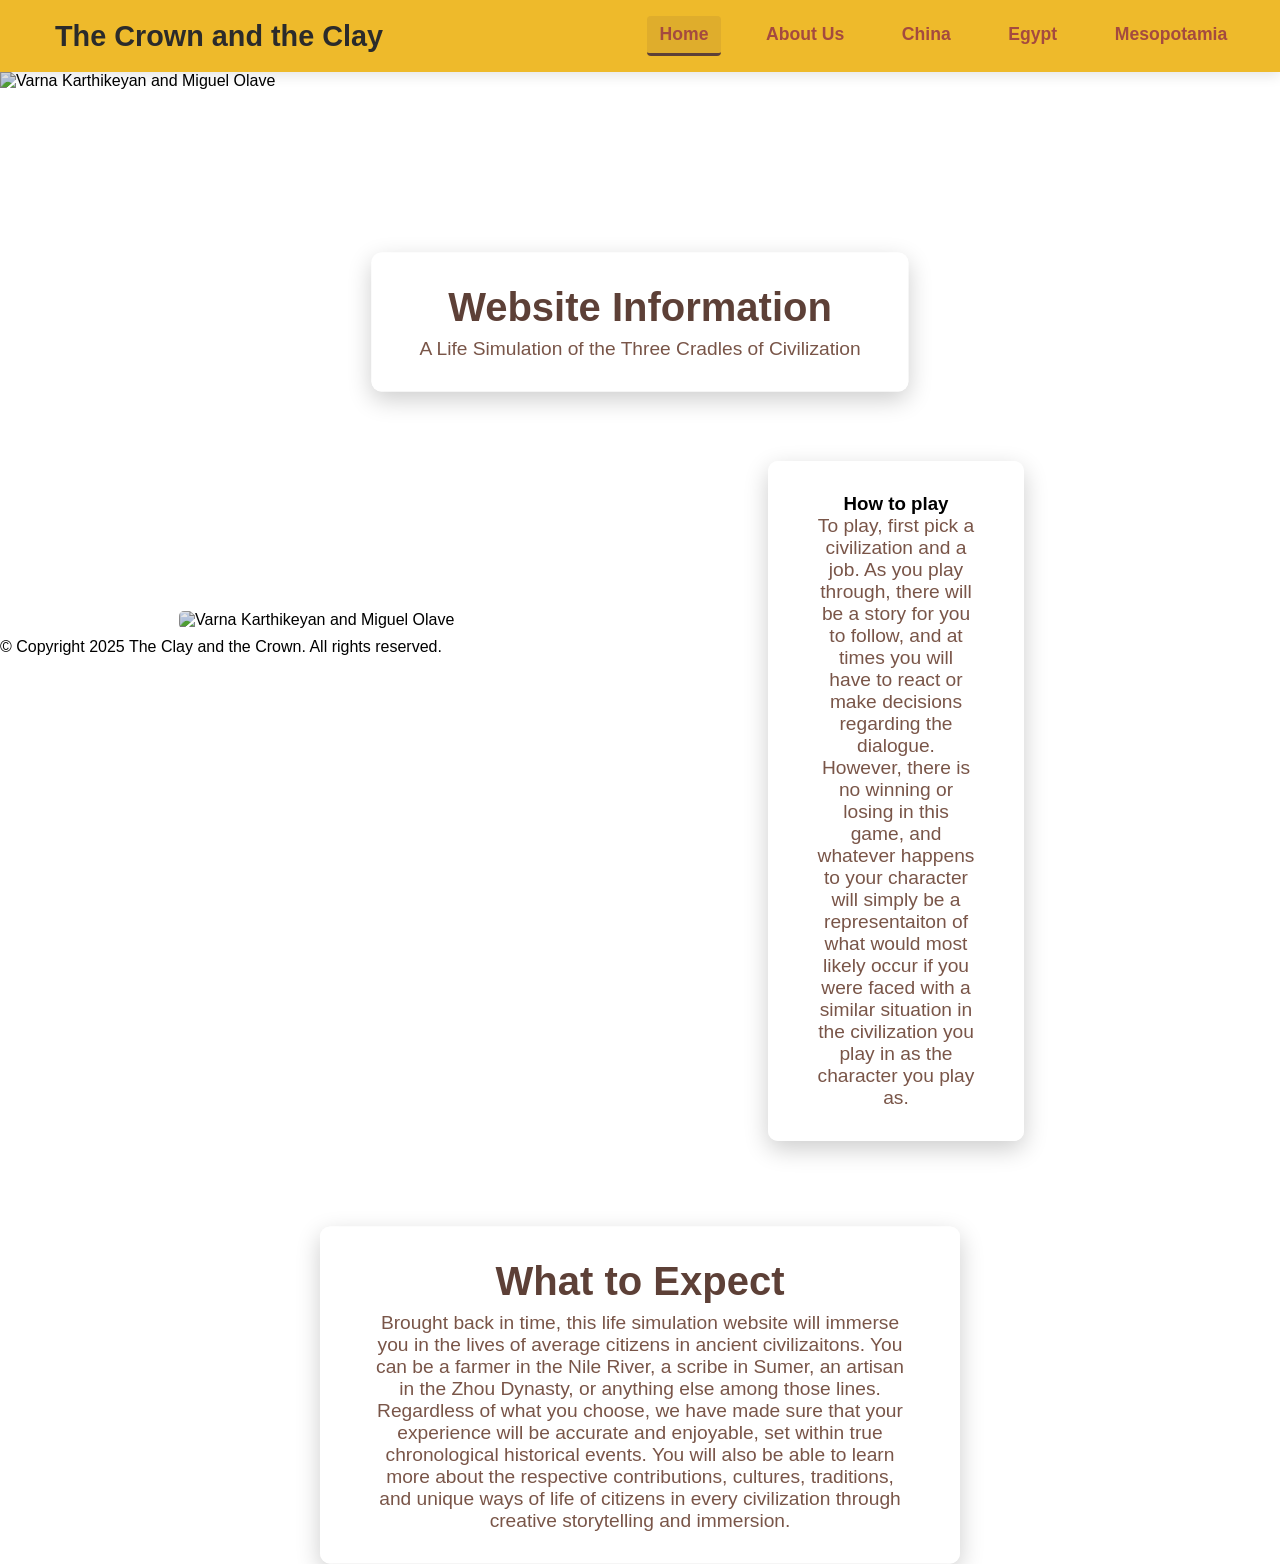
==== index.html @ 2e8649a2 "21st Commit" ====
<!DOCTYPE html>
<html lang="eng">

<head>
    <link rel="icon" type = "image/png" href = "file:///C:/Users/CESIUM/Downloads/CS3%20Project%20Favicon.png">
    <meta charset="UTF - 8">
    <meta viewport content="width=device-width, intial-scale=1.0">
    <title>The Clay and The Crown</title>
    <header class="main-header">
</header>
<link rel="stylesheet" type="text/css" href="index.css">
</head>

<body>
    <nav class="navbar">
        <div class="nav-container">
            <div class="brand">
                <div class="brand-icon">
                    <i class="fas fa-history"></i>
                </div>
                <h1 class="brand-name">The Crown and the Clay</h1>
            </div>
            
            <div class="nav-links">
                <a href="index.html" class="nav-link active">Home</a>
                <a href="public\about us\about-us.html" class="nav-link">About Us</a>
                <a href="public\china\china.html" class="nav-link">China</a>
                <a href="public\egypt\egypt.html" class="nav-link">Egypt</a>
                <a href="public\mesopotamia\mesopotamia.html" class="nav-link">Mesopotamia</a>
            </div>
        </div>
    </nav>

    <section class="banner">
        <div class="banner-content">
            <h2>Website Information</h2>
            <p>A Life Simulation of the Three Cradles of Civilization</p>
        </div>
        <div class="banner-image">
            <img src="https://images.unsplash.com/photo-1552664730-d307ca884978?ixlib=rb-4.0.3&ixid=M3wxMjA3fDB8MHxwaG90by1wYWdlfHx8fGVufDB8fHx8fA%3D%3D&auto=format&fit=crop&w=1770&q=80" alt="Varna Karthikeyan and Miguel Olave">
        </div>
    </section>
 <main>
    
     <section class="mainfo">
        <div class="main-content">
            <h2>What to Expect</h2>
            <p>Brought back in time, this life simulation website will immerse you in the lives of average citizens in ancient civilizaitons.  You can be a farmer in the Nile River, a scribe in Sumer, an artisan in the Zhou Dynasty, or anything else among those lines.  Regardless of what you choose, we have made sure that your experience will be accurate and enjoyable, set within true chronological historical events.  You will also be able to learn more about the respective contributions, cultures, traditions, and unique ways of life of citizens in every civilization through creative storytelling and immersion.</p>
        </div>
     </section>
     <section class="mainfo2">
        <div class="main2-content">
            <h3>How to play</h3>
            <p>To play, first pick a civilization and a job.  As you play through, there will be a story for you to follow, and at times you will have to react or make decisions regarding the dialogue.  However, there is no winning or losing in this game, and whatever happens to your character will simply be a representaiton of what would most likely occur if you were faced with a similar situation in the civilization you play in as the character you play as.</p>
        </div>
     </section>

     <section class="mainfo3">
        <div class="3foimage">
            <img src="https://aajtakgk.com/wp-content/uploads/2024/07/10002431245515866664496118903.jpg" alt="Varna Karthikeyan and Miguel Olave">
        </div>
     </section>

 </main>

 <footer>
    <section class="footerz">
        <div class="footer-content">
            <p>&copy; Copyright 2025 The Clay and the Crown. All rights reserved.</p>
        </div>
    </section>
 </footer>

</body>

</html>
---- index.css ----
* {
    margin: 0;
    padding: 0;
    box-sizing: border-box;
    font-family: 'Segoe UI', Tahoma, Geneva, Verdana, sans-serif;
}

body {
    background-color: white;
    color: black;
}

/* Navigation Bar */
.navbar {
    background-color: #eeba2b; /* Yellow background */
    color: #a44a3f; /* Brown font color */
    padding: 1rem 2rem;
    position: sticky;
    top: 0;
    z-index: 100;
    box-shadow: 0 4px 12px rgba(0, 0, 0, 0.1);
}

.nav-container {
    display: flex;
    justify-content: space-between;
    align-items: center;
    max-width: 1200px;
    margin: 0 auto;
}

.brand {
    display: flex;
    align-items: center;
    gap: 15px;
}

.brand-icon {
    font-size: 2.5rem;
    color: #2b2b2b;
}

.brand-name {
    font-size: 1.8rem;
    font-weight: 700;
    color: #2b2b2b;
}

.nav-links {
    display: flex;
    gap: 2rem;
}

.nav-link {
    text-decoration: none;
    color: #a44a3f;
    font-weight: 600;
    font-size: 1.1rem;
    padding: 0.5rem 0.8rem;
    border-radius: 4px;
    transition: all 0.3s ease;
}

.nav-link:hover {
    color: #607b8b; /* Blue font on hover */
    background-color: rgba(255, 255, 255, 0.2);
}

.nav-link.active {
    background-color: rgba(93, 64, 55, 0.1);
    border-bottom: 3px solid #5D4037;
}
/* Banner Section */
.banner {
    position: relative;
    margin-bottom: 3rem;
}

.banner-content {
    position: absolute;
    top: 50%;
    left: 50%;
    transform: translate(-50%, -50%);
    text-align: center;
    background-color: rgba(255, 255, 255, 0.85);
    padding: 2rem 3rem;
    border-radius: 10px;
    z-index: 10;
    box-shadow: 0 8px 25px rgba(0, 0, 0, 0.2);
}

.banner-content h2 {
    font-size: 2.5rem;
    margin-bottom: 0.5rem;
    color: #5D4037;
}

.banner-content p {
    font-size: 1.2rem;
    color: #795548;
}

.banner-image {
    width: 100%;
    height: 500px;
    overflow: hidden;
}

.banner-image img {
    width: 100%;
    height: 100%;
    object-fit: cover;
    filter: brightness(0.9);
}

/*main info 1*/
.main-content {
    position: absolute;
    top: 155%;
    left: 50%;
    transform: translate(-50%, -50%);
    text-align: center;
    background-color: rgba(255, 255, 255, 0.85);
    padding: 2rem 3rem;
    border-radius: 10px;
    z-index: 10;
    box-shadow: 0 8px 25px rgba(0, 0, 0, 0.2);
}

.main-content h2 {
    font-size: 2.5rem;
    margin-bottom: 0.5rem;
    color: #5D4037;
}

.main-content p {
    font-size: 1.2rem;
    color: #795548;
}
/*playtutorial*/
.main2-content {
    position: absolute;
    top: 89%;
    left: 80%;
    transform: translate(-100%, -50%);
    text-align: center;
    background-color: rgba(255, 255, 255, 0.85);
    padding: 2rem 3rem;
    border-radius: 10px;
    z-index: 10;
    box-shadow: 0 8px 25px rgba(0, 0, 0, 0.2);
}

.main2-content h2 {
    font-size: 2.5rem;
    margin-bottom: 0.5rem;
    color: #5D4037;
}

.main2-content p {
    font-size: 1.2rem;
    color: #795548;
}
/*picture*/

.mainfo3 img {
    width: 35%;
    height: 90%;
    border-radius: 5px;
    filter: brightness(0.9);
    transform: translate(65%, -50%);
}

/*last*/
.footer {
    background-color: #eeba2b; /* Yellow background */
    color: #a44a3f; /* Brown font color */
    padding: 1rem 2rem;
    position: sticky;
    top: 0;
    z-index: 100;
    box-shadow: 0 4px 12px rgba(0, 0, 0, 0.1);
    transform: translate(-50%, 50%);
}

.float-img {
    display: block;
    margin: 0 auto;
}
h1 {
    color: rgb(0, 0, 0);
    text-align: center;
    }
a:hover {
    color: #b18500; 
    font-weight: bold;
    background-color: rgb(255, 246, 204);
    padding: 2px 4px;
    border-radius: 3px;
}
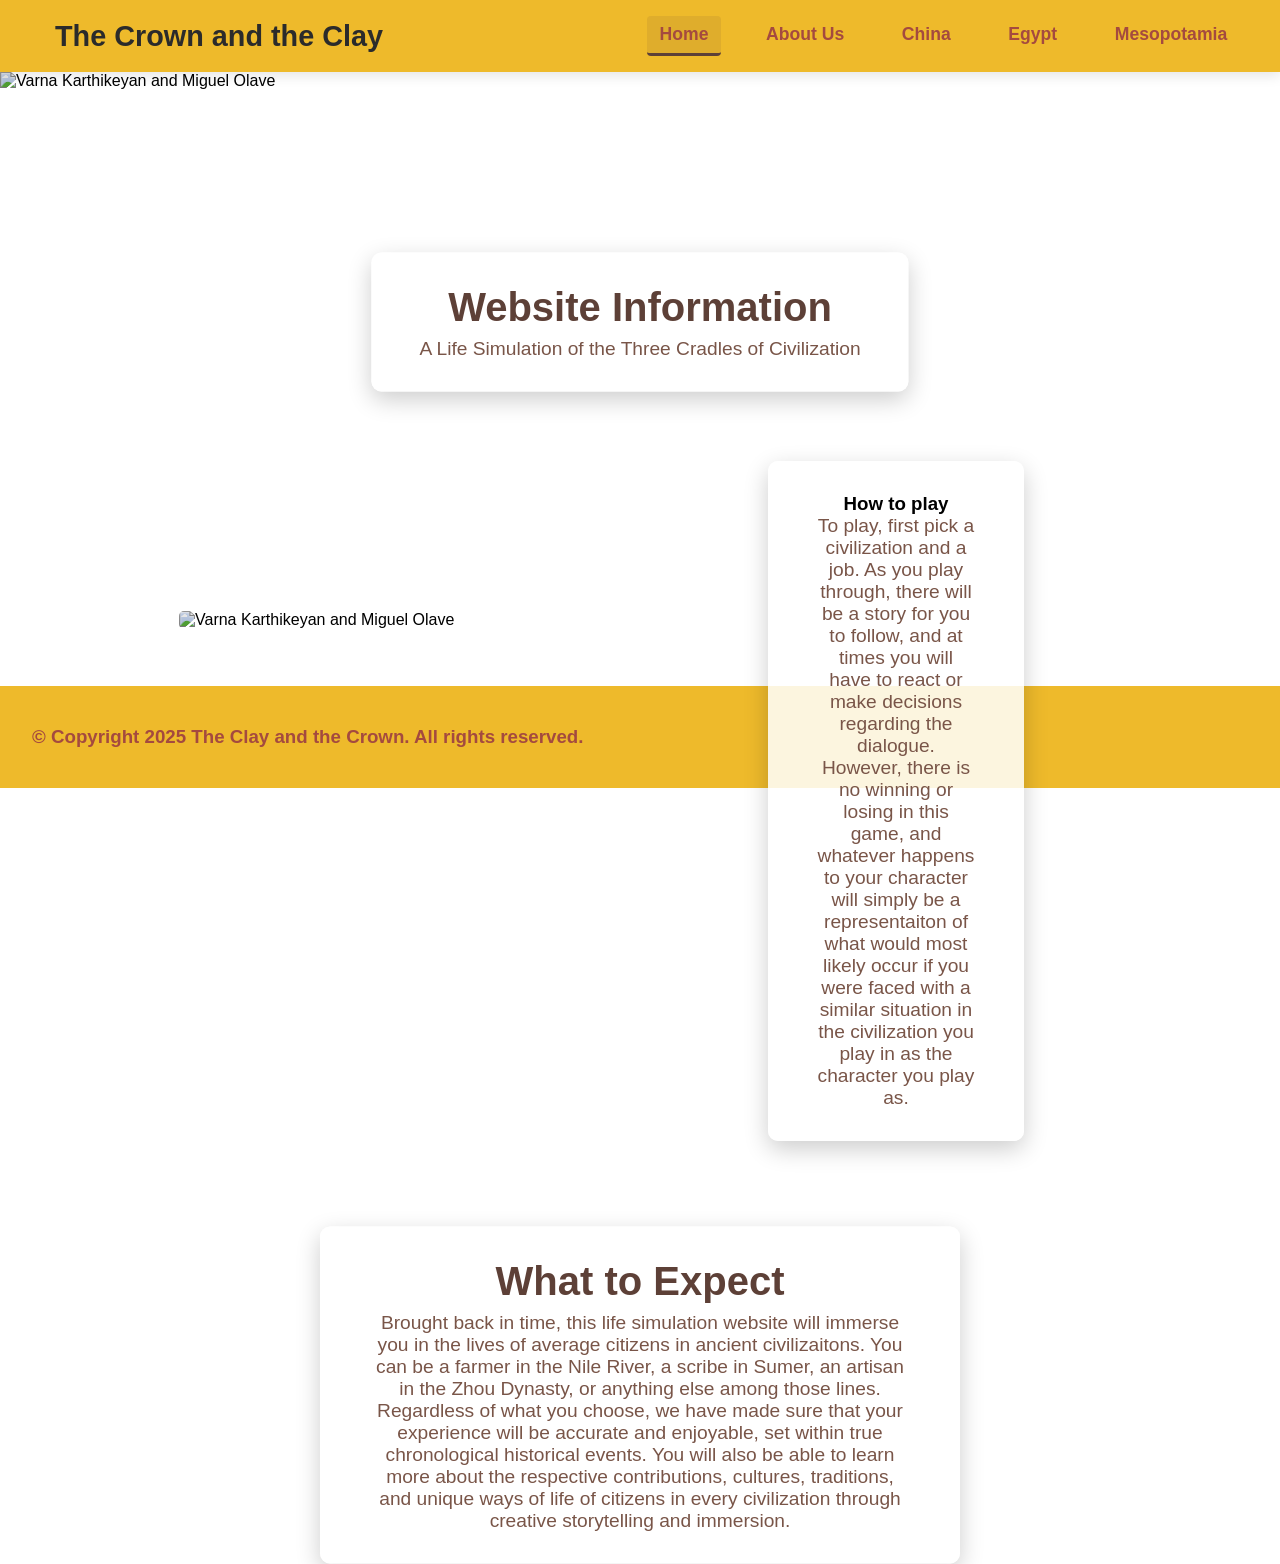
==== commit 818f7f43: "22nd Commit" ====
--- a/index.html
+++ b/index.html
@@ -61,16 +61,12 @@
         </div>
      </section>
 
- </main>
+        </main>
 
- <footer>
-    <section class="footerz">
-        <div class="footer-content">
-            <p>&copy; Copyright 2025 The Clay and the Crown. All rights reserved.</p>
-        </div>
-    </section>
- </footer>
+        <footer class="footer">
+            <h3>&copy; Copyright 2025 The Clay and the Crown. All rights reserved.<h3>
+        </footer>
 
-</body>
+    </body>
 
 </html>
--- a/index.css
+++ b/index.css
@@ -173,14 +173,17 @@
 
 /*last*/
 .footer {
-    background-color: #eeba2b; /* Yellow background */
-    color: #a44a3f; /* Brown font color */
-    padding: 1rem 2rem;
-    position: sticky;
-    top: 0;
-    z-index: 100;
-    box-shadow: 0 4px 12px rgba(0, 0, 0, 0.1);
-    transform: translate(-50%, 50%);
+    background-color: #eeba2b;
+    color: #a44a3f;
+    text-align: left;
+    padding: 2rem;
+    margin-top: 3rem;
+}
+
+.footer p, .footer h3 {
+    margin: 0.5rem 0;
+    padding-left: 2rem;
+    text-indent: -2rem;
 }
 
 .float-img {
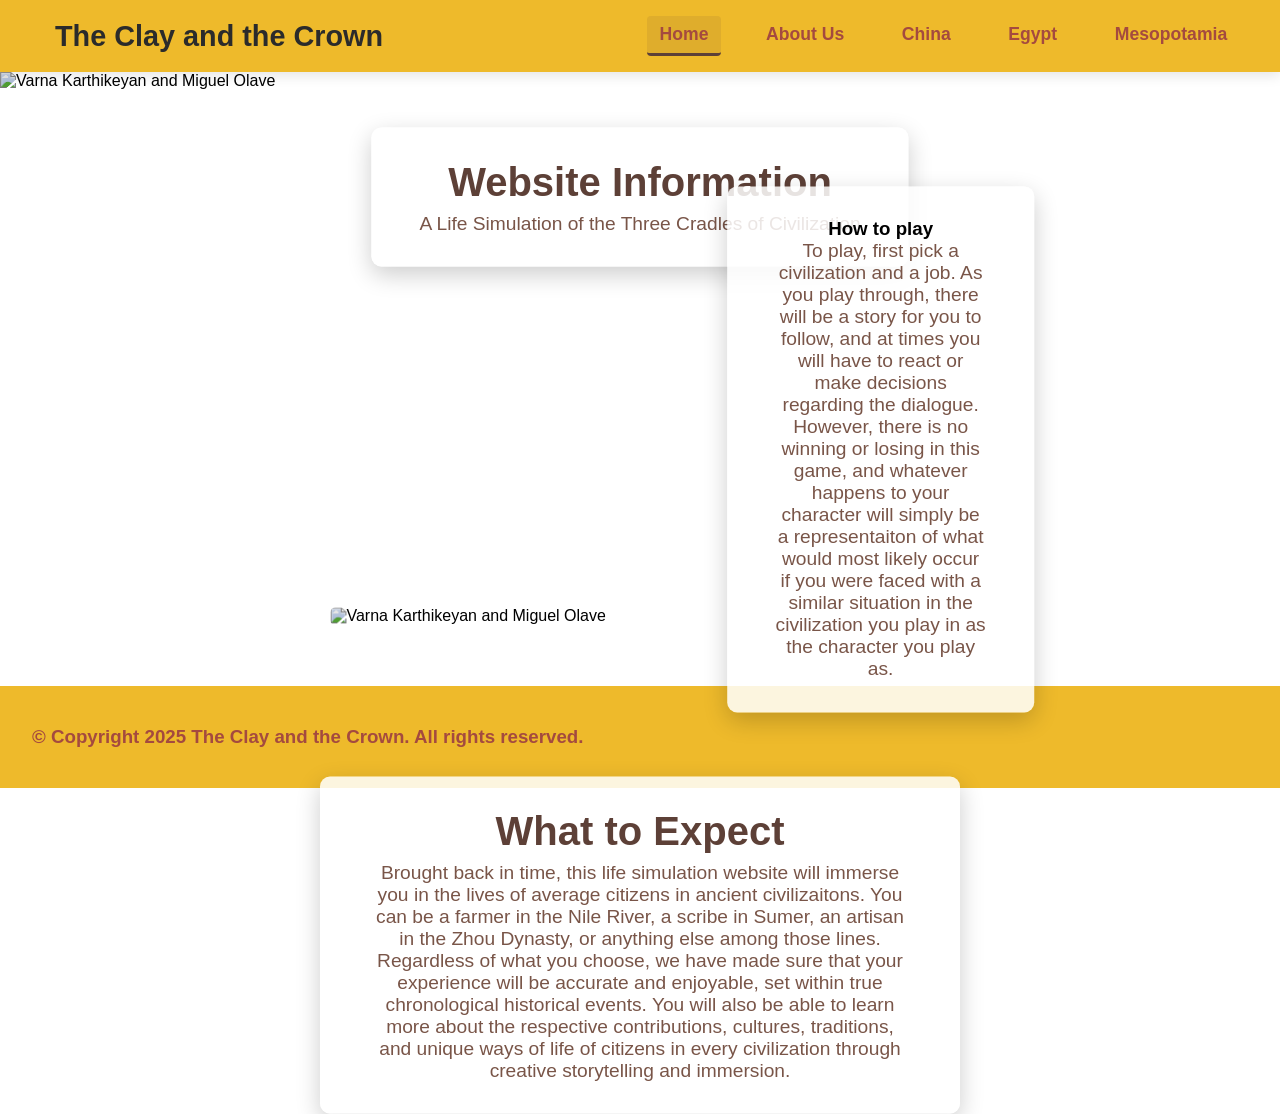
==== commit 10d3812f: "25th CCommit" ====
--- a/index.html
+++ b/index.html
@@ -2,7 +2,7 @@
 <html lang="eng">
 
 <head>
-    <link rel="icon" type = "image/png" href = "file:///C:/Users/CESIUM/Downloads/CS3%20Project%20Favicon.png">
+    <link rel="icon" type = "image/png" href = "media/CS3 Project Favicon (1).png">
     <meta charset="UTF - 8">
     <meta viewport content="width=device-width, intial-scale=1.0">
     <title>The Clay and The Crown</title>
@@ -18,7 +18,7 @@
                 <div class="brand-icon">
                     <i class="fas fa-history"></i>
                 </div>
-                <h1 class="brand-name">The Crown and the Clay</h1>
+                <h1 class="brand-name">The Clay and the Crown</h1>
             </div>
             
             <div class="nav-links">
--- a/index.css
+++ b/index.css
@@ -78,7 +78,7 @@
 
 .banner-content {
     position: absolute;
-    top: 50%;
+    top: 25%;
     left: 50%;
     transform: translate(-50%, -50%);
     text-align: center;
@@ -108,7 +108,7 @@
 
 .banner-image img {
     width: 100%;
-    height: 100%;
+    height: 67%;
     object-fit: cover;
     filter: brightness(0.9);
 }
@@ -116,7 +116,7 @@
 /*main info 1*/
 .main-content {
     position: absolute;
-    top: 155%;
+    top: 105%;
     left: 50%;
     transform: translate(-50%, -50%);
     text-align: center;
@@ -140,9 +140,9 @@
 /*playtutorial*/
 .main2-content {
     position: absolute;
-    top: 89%;
-    left: 80%;
-    transform: translate(-100%, -50%);
+    top: 85%;
+    left: 76%;
+    transform: translate(-80%, -110%);
     text-align: center;
     background-color: rgba(255, 255, 255, 0.85);
     padding: 2rem 3rem;
@@ -164,11 +164,11 @@
 /*picture*/
 
 .mainfo3 img {
-    width: 35%;
-    height: 90%;
+    width: 25%;
+    height: 15%;
     border-radius: 5px;
     filter: brightness(0.9);
-    transform: translate(65%, -50%);
+    transform: translate(120%, -70%);
 }
 
 /*last*/
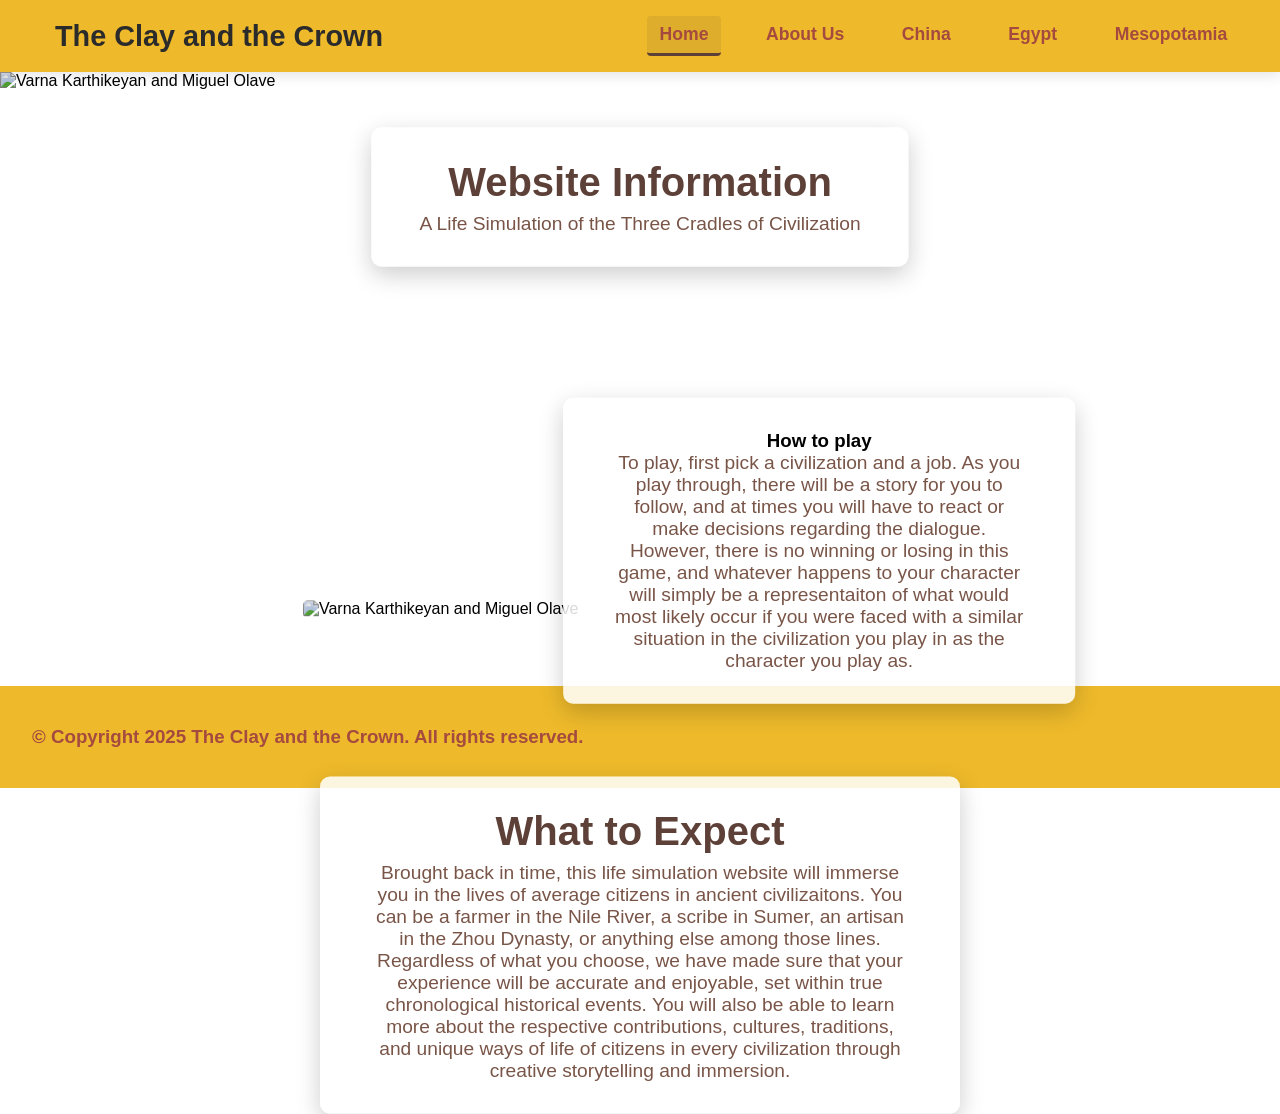
==== commit 02eee6fa: "29th commit" ====
--- a/index.html
+++ b/index.html
@@ -37,7 +37,7 @@
             <p>A Life Simulation of the Three Cradles of Civilization</p>
         </div>
         <div class="banner-image">
-            <img src="https://images.unsplash.com/photo-1552664730-d307ca884978?ixlib=rb-4.0.3&ixid=M3wxMjA3fDB8MHxwaG90by1wYWdlfHx8fGVufDB8fHx8fA%3D%3D&auto=format&fit=crop&w=1770&q=80" alt="Varna Karthikeyan and Miguel Olave">
+            <img src="https://d31xsmoz1lk3y3.cloudfront.net/big/3093574.jpg?v=1708060681" alt="Varna Karthikeyan and Miguel Olave">
         </div>
     </section>
  <main>
--- a/index.css
+++ b/index.css
@@ -141,8 +141,8 @@
 .main2-content {
     position: absolute;
     top: 85%;
-    left: 76%;
-    transform: translate(-80%, -110%);
+    left: 60%;
+    transform: translate(-40%, -120%);
     text-align: center;
     background-color: rgba(255, 255, 255, 0.85);
     padding: 2rem 3rem;
@@ -164,11 +164,11 @@
 /*picture*/
 
 .mainfo3 img {
-    width: 25%;
+    width: 20%;
     height: 15%;
     border-radius: 5px;
     filter: brightness(0.9);
-    transform: translate(120%, -70%);
+    transform: translate(110%, -110%);
 }
 
 /*last*/
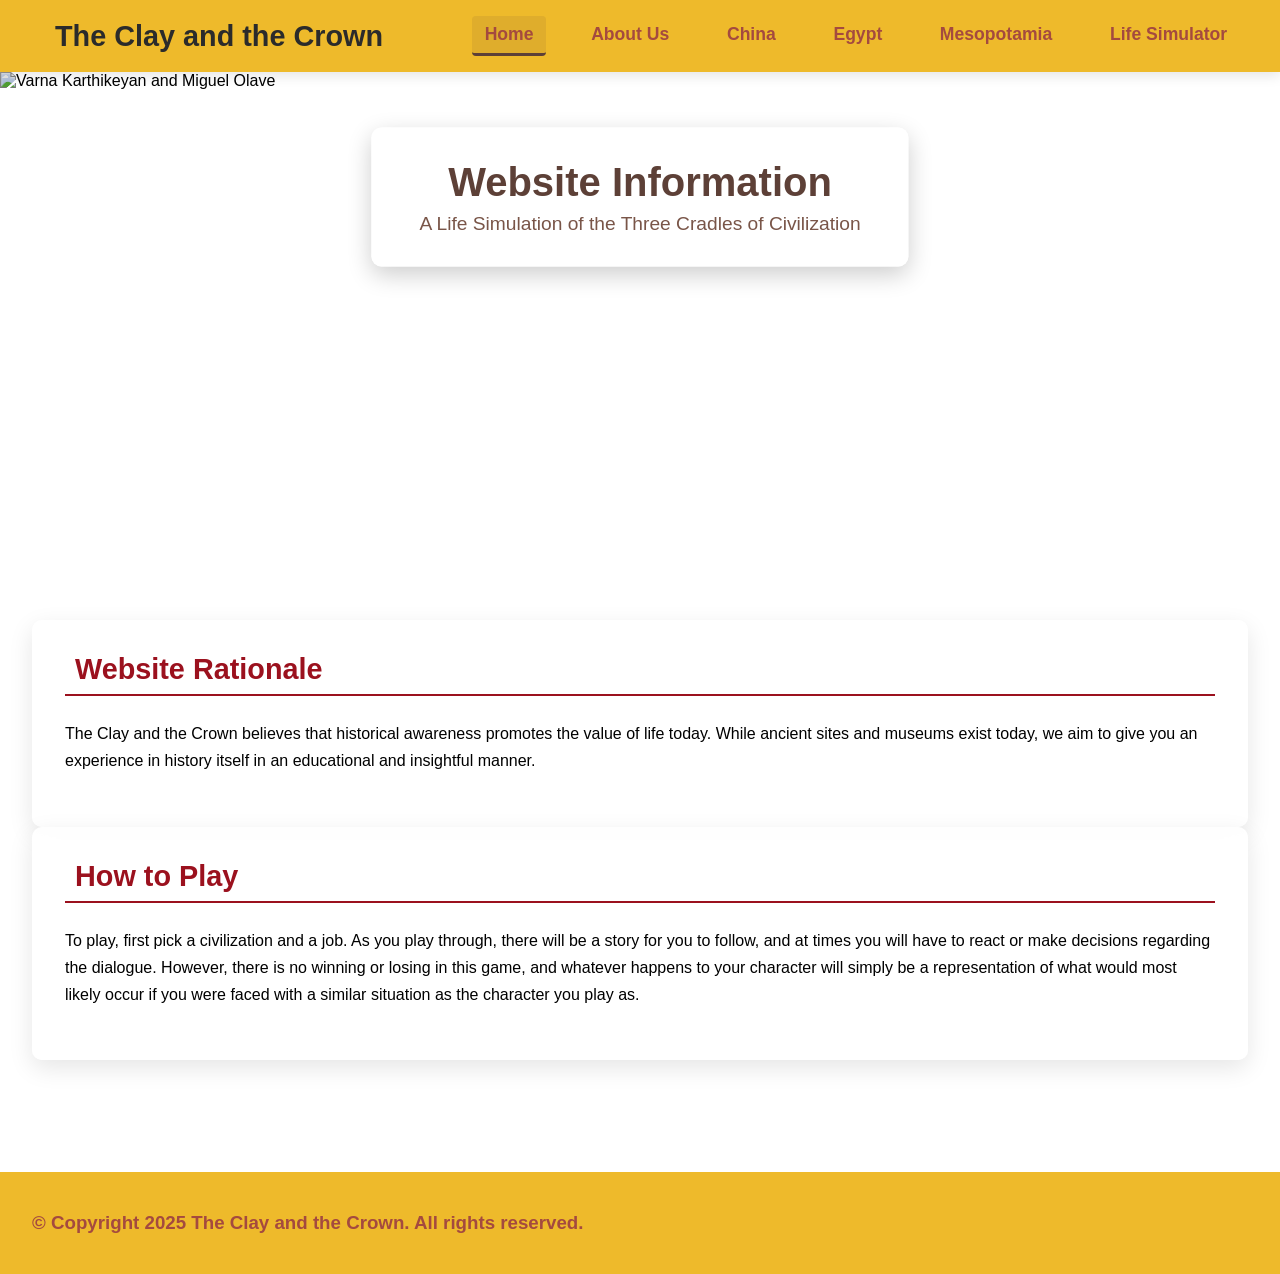
==== commit b313af9c: "32nd Commit" ====
--- a/index.html
+++ b/index.html
@@ -27,6 +27,7 @@
                 <a href="public\china\china.html" class="nav-link">China</a>
                 <a href="public\egypt\egypt.html" class="nav-link">Egypt</a>
                 <a href="public\mesopotamia\mesopotamia.html" class="nav-link">Mesopotamia</a>
+                <a href="public\results\choosecivilization.html" class="nav-link">Life Simulator</a>
             </div>
         </div>
     </nav>
@@ -40,28 +41,26 @@
             <img src="https://d31xsmoz1lk3y3.cloudfront.net/big/3093574.jpg?v=1708060681" alt="Varna Karthikeyan and Miguel Olave">
         </div>
     </section>
- <main>
-    
-     <section class="mainfo">
-        <div class="main-content">
-            <h2>What to Expect</h2>
-            <p>Brought back in time, this life simulation website will immerse you in the lives of average citizens in ancient civilizaitons.  You can be a farmer in the Nile River, a scribe in Sumer, an artisan in the Zhou Dynasty, or anything else among those lines.  Regardless of what you choose, we have made sure that your experience will be accurate and enjoyable, set within true chronological historical events.  You will also be able to learn more about the respective contributions, cultures, traditions, and unique ways of life of citizens in every civilization through creative storytelling and immersion.</p>
+     
+    <!-- Main Content -->
+    <main class="main-content">
+        <div class="content container">
+            <div class="left-column">
+                <div class="website-rationale">
+                    <h3><i class="fas fa-dragon"></i>Website Rationale</h3>
+                    <p class="rationale">The Clay and the Crown believes that historical awareness promotes the value of life today.  While ancient sites and museums exist today, we aim to give you an experience in history itself in an educational and insightful manner.</p>
+                </div>
+            </div>
+            <div class="right-column">
+                <div class="how-to-play">
+                    <h3><i class="fas fa-instructions"></i>How to Play</h3>
+                    <p class="instructions">To play, first pick a civilization and a job.  As you play through, there will be a story for you to follow, and at times you will have to react or make decisions regarding the dialogue.  However, there is no winning or losing in this game, and whatever happens to your character will simply be a representation of what would most likely occur if you were faced with a similar situation as the character you play as.</p>
+                </div>
+            </div>
         </div>
-     </section>
-     <section class="mainfo2">
-        <div class="main2-content">
-            <h3>How to play</h3>
-            <p>To play, first pick a civilization and a job.  As you play through, there will be a story for you to follow, and at times you will have to react or make decisions regarding the dialogue.  However, there is no winning or losing in this game, and whatever happens to your character will simply be a representaiton of what would most likely occur if you were faced with a similar situation in the civilization you play in as the character you play as.</p>
-        </div>
-     </section>
 
-     <section class="mainfo3">
-        <div class="3foimage">
-            <img src="https://aajtakgk.com/wp-content/uploads/2024/07/10002431245515866664496118903.jpg" alt="Varna Karthikeyan and Miguel Olave">
-        </div>
-     </section>
 
-        </main>
+    </main>
 
         <footer class="footer">
             <h3>&copy; Copyright 2025 The Clay and the Crown. All rights reserved.<h3>
--- a/index.css
+++ b/index.css
@@ -1,3 +1,4 @@
+
 * {
     margin: 0;
     padding: 0;
@@ -113,62 +114,110 @@
     filter: brightness(0.9);
 }
 
-/*main info 1*/
+/* Main Content */
 .main-content {
-    position: absolute;
-    top: 105%;
-    left: 50%;
-    transform: translate(-50%, -50%);
-    text-align: center;
+    max-width: 1400px;
+    margin: 0 auto;
+    padding: 0 2rem 4rem;
+}
+
+.content-container {
+    display: flex;
+    gap: 2rem;
+    margin-bottom: 4rem;
+    align-items: flex-start; /* Ensures columns align properly */
+    flex-wrap: wrap; /* Ensures responsiveness for smaller screens */
+}
+
+/* Left Column */
+.left-column {
+    flex: 1;
+    min-width: 300px; /* Ensures a minimum width for smaller screens */
+    display: flex;
+    flex-direction: column;
+    gap: 2rem;
+}
+
+/* Right Column */
+.right-column {
+    flex: 2;
+    display: flex;
+    flex-direction: column;
+    gap: 2rem;
+    min-width: 300px; /* Ensures a minimum width for smaller screens */
+}
+
+/* Website Rationale */
+.website-rationale {
     background-color: rgba(255, 255, 255, 0.85);
-    padding: 2rem 3rem;
     border-radius: 10px;
-    z-index: 10;
-    box-shadow: 0 8px 25px rgba(0, 0, 0, 0.2);
-}
-
-.main-content h2 {
-    font-size: 2.5rem;
-    margin-bottom: 0.5rem;
-    color: #5D4037;
-}
-
-.main-content p {
-    font-size: 1.2rem;
-    color: #795548;
-}
-/*playtutorial*/
-.main2-content {
-    position: absolute;
-    top: 85%;
-    left: 60%;
-    transform: translate(-40%, -120%);
-    text-align: center;
-    background-color: rgba(255, 255, 255, 0.85);
-    padding: 2rem 3rem;
+    padding: 2rem;
+    box-shadow: 0 8px 25px rgba(0, 0, 0, 0.1);
+    height: 100%;
+    -webkit-backdrop-filter: blur(10px); /* For Safari */
+    backdrop-filter: blur(10px);
+    border: 1px solid rgba(255, 255, 255, 0.2);
+}
+
+.website-rationale h3 {
+    font-size: 1.8rem;
+    margin-bottom: 1.5rem;
+    color: #9b111e;
+    border-bottom: 2px solid #9b111e;
+    padding-bottom: 0.5rem;
+    display: flex;
+    align-items: center;
+    gap: 10px;
+}
+
+.website-rationale h3 i {
+    color: #9b111e;
+}
+
+.website-rationale p {
+    margin-bottom: 1.2rem;
+    line-height: 1.7;
+    color: black;
+}
+
+/* How to Play */
+.how-to-play {
+    background-color: rgba(255, 255, 255, 0.9);
     border-radius: 10px;
-    z-index: 10;
-    box-shadow: 0 8px 25px rgba(0, 0, 0, 0.2);
-}
-
-.main2-content h2 {
-    font-size: 2.5rem;
-    margin-bottom: 0.5rem;
-    color: #5D4037;
-}
-
-.main2-content p {
-    font-size: 1.2rem;
-    color: #795548;
-}
-/*picture*/
-
-.mainfo3 img {
-    width: 20%;
-    height: 15%;
-    border-radius: 5px;
-    filter: brightness(0.9);
-    transform: translate(110%, -110%);
+    padding: 2rem;
+    box-shadow: 0 8px 25px rgba(0, 0, 0, 0.1);
+    backdrop-filter: blur(10px);
+    border: 1px solid rgba(255, 255, 255, 0.2);
+}
+
+.how-to-play h3 {
+    font-size: 1.8rem;
+    margin-bottom: 1.5rem;
+    color: #9b111e;
+    border-bottom: 2px solid #9b111e;
+    padding-bottom: 0.5rem;
+    display: flex;
+    align-items: center;
+    gap: 10px;
+}
+
+.how-to-play h3 i {
+    color: #9b111e;
+}
+
+.how-to-play p {
+    margin-bottom: 1.2rem;
+    line-height: 1.7;
+    color: black;
+}
+
+/* Ensure Columns are Side-by-Side */
+.content-container {
+    display: flex;
+    gap: 2rem;
+    margin-bottom: 4rem;
+    align-items: flex-start; /* Ensures columns align properly */
+    flex-wrap: wrap; /* Ensures responsiveness for smaller screens */
 }
 
 /*last*/
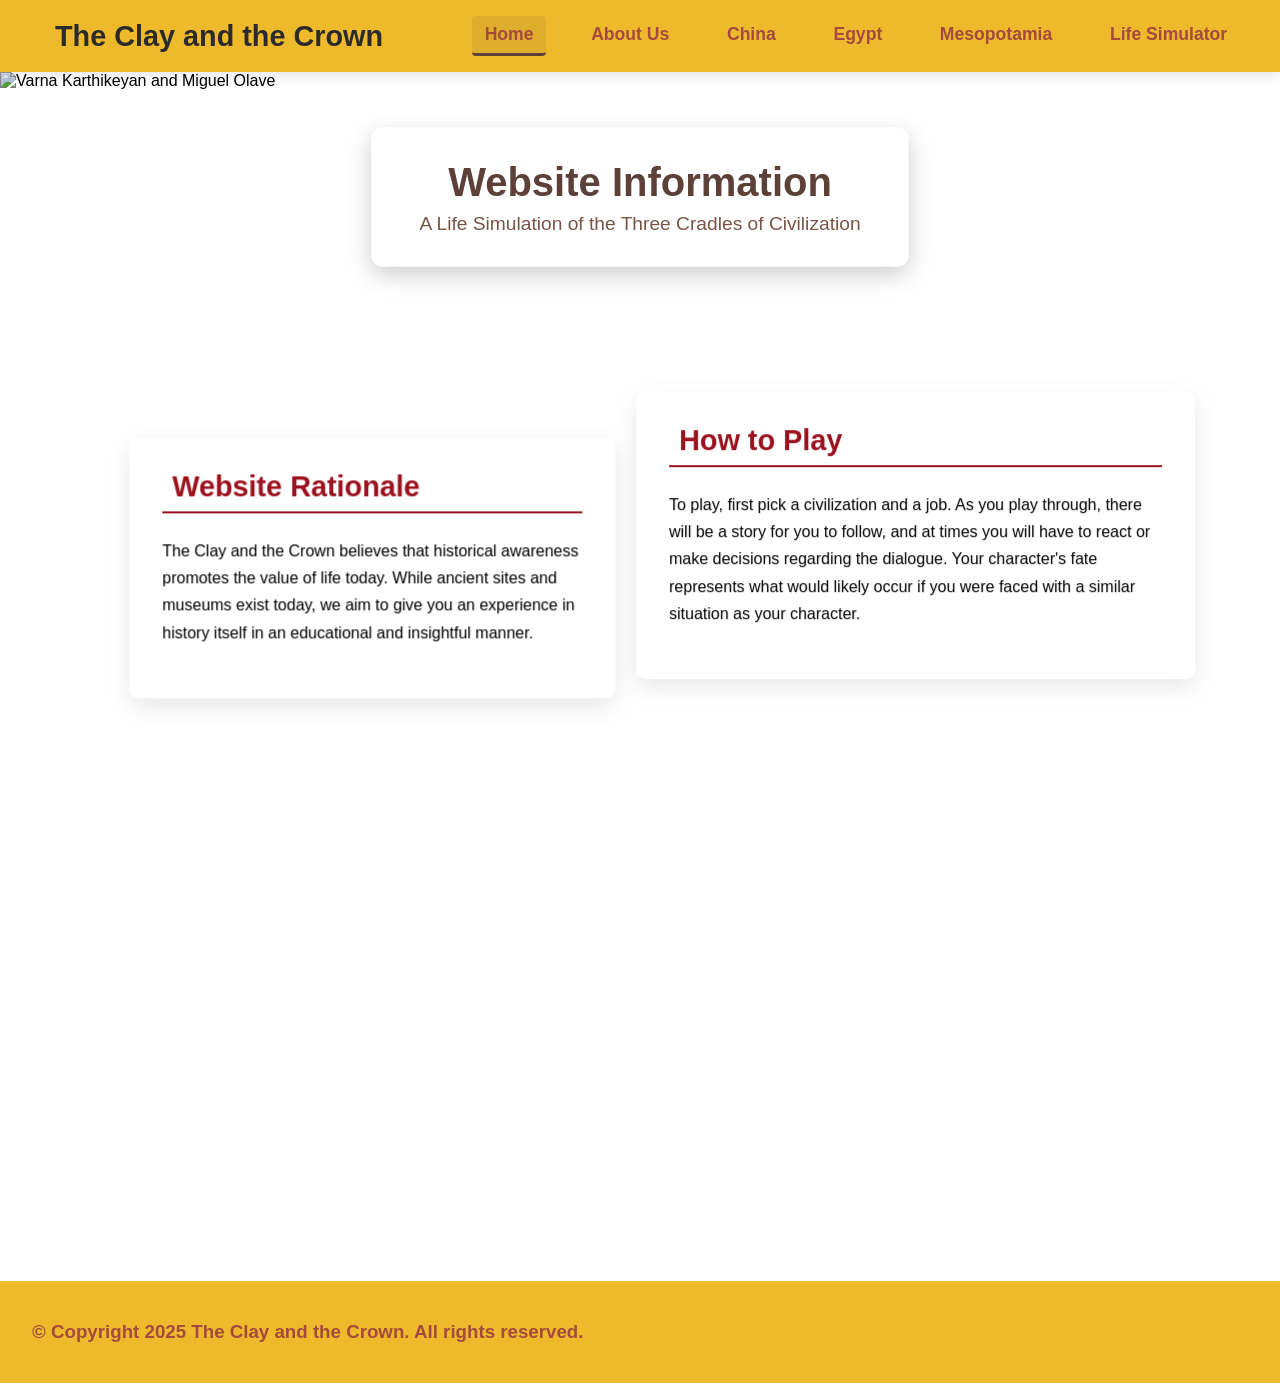
==== commit c7aa7dcf: "33rd commit" ====
--- a/index.html
+++ b/index.html
@@ -54,7 +54,7 @@
             <div class="right-column">
                 <div class="how-to-play">
                     <h3><i class="fas fa-instructions"></i>How to Play</h3>
-                    <p class="instructions">To play, first pick a civilization and a job.  As you play through, there will be a story for you to follow, and at times you will have to react or make decisions regarding the dialogue.  However, there is no winning or losing in this game, and whatever happens to your character will simply be a representation of what would most likely occur if you were faced with a similar situation as the character you play as.</p>
+                    <p class="instructions">To play, first pick a civilization and a job.  As you play through, there will be a story for you to follow, and at times you will have to react or make decisions regarding the dialogue.  Your character's fate represents what would likely occur if you were faced with a similar situation as your character.</p>
                 </div>
             </div>
         </div>
--- a/index.css
+++ b/index.css
@@ -154,9 +154,13 @@
     padding: 2rem;
     box-shadow: 0 8px 25px rgba(0, 0, 0, 0.1);
     height: 100%;
+    width: 40%;
     -webkit-backdrop-filter: blur(10px); /* For Safari */
     backdrop-filter: blur(10px);
     border: 1px solid rgba(255, 255, 255, 0.2);
+    top: 50%;
+    left: 45%;
+    transform: translate(20%, -70%);
 }
 
 .website-rationale h3 {
@@ -188,7 +192,13 @@
     box-shadow: 0 8px 25px rgba(0, 0, 0, 0.1);
     backdrop-filter: blur(10px);
     border: 1px solid rgba(255, 255, 255, 0.2);
-}
+    height: 100%;
+    width: 46%;
+    top: 50%;
+    left: 45%;
+    transform: translate(108%, -170%);
+}
+
 
 .how-to-play h3 {
     font-size: 1.8rem;
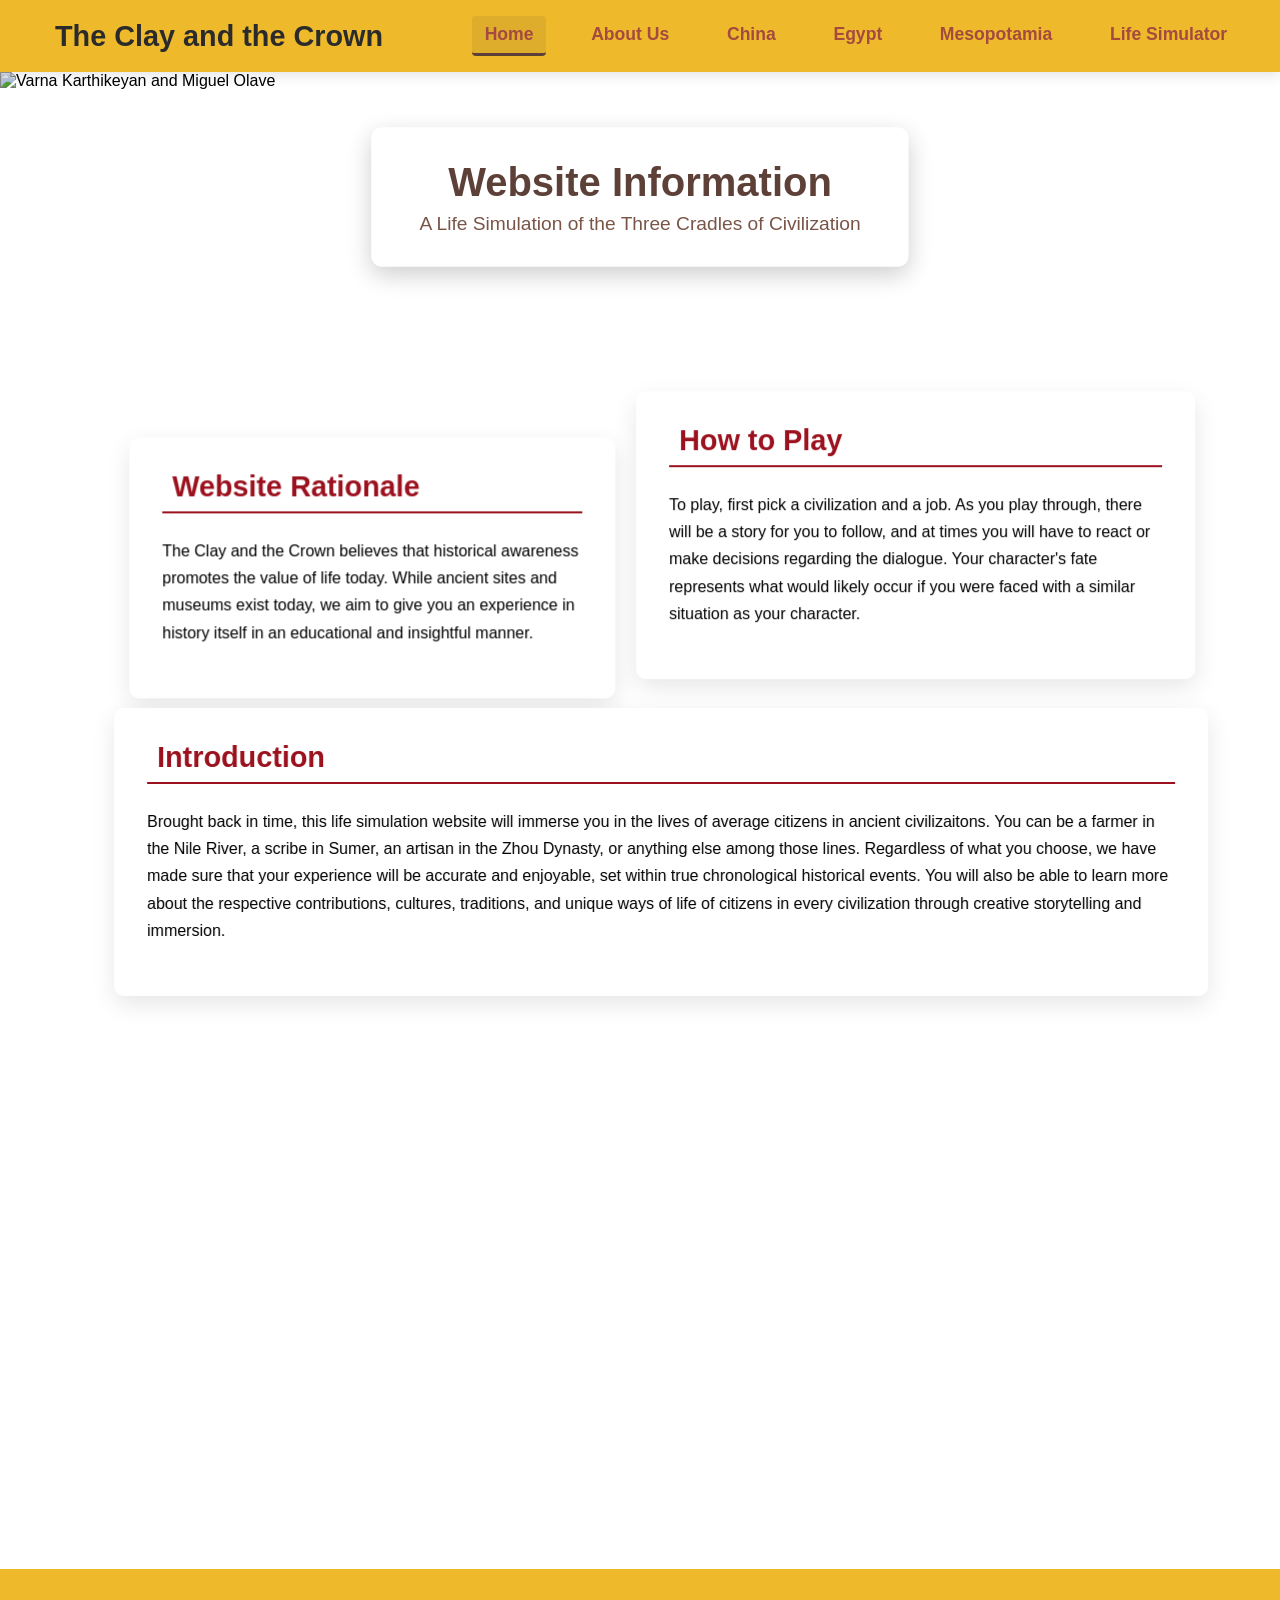
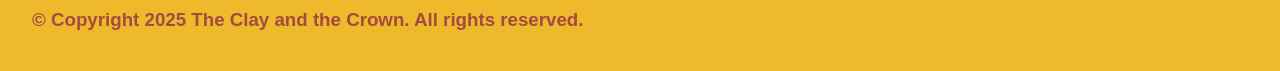
==== commit 4fe4ff77: "34th commit" ====
--- a/index.html
+++ b/index.html
@@ -59,6 +59,14 @@
             </div>
         </div>
 
+        <div class="bottom-graph">
+            <div class="para-graph">
+                <h3><i class="fas fa-infos"></i>Introduction</h3>
+                <p class="infos">Brought back in time, this life simulation website will immerse you in the lives of average citizens in ancient civilizaitons.  You can be a farmer in the Nile River, a scribe in Sumer, an artisan in the Zhou Dynasty, or anything else among those lines.  Regardless of what you choose, we have made sure that your experience will be accurate and enjoyable, set within true chronological historical events.  You will also be able to learn more about the respective contributions, cultures, traditions, and unique ways of life of citizens in every civilization through creative storytelling and immersion.</p>
+            </div>
+        </div>
+    </div>
+
 
     </main>
 
--- a/index.css
+++ b/index.css
@@ -259,4 +259,41 @@
     background-color: rgb(255, 246, 204);
     padding: 2px 4px;
     border-radius: 3px;
-}+}
+
+/*Bottom Paragraph*/
+.para-graph {
+    background-color: rgba(255, 255, 255, 0.9);
+    border-radius: 10px;
+    padding: 2rem;
+    box-shadow: 0 8px 25px rgba(0, 0, 0, 0.1);
+    backdrop-filter: blur(10px);
+    border: 1px solid rgba(255, 255, 255, 0.2);
+    height: 100%;
+    width: 90%;
+    top: 50%;
+    left: 45%;
+    transform: translate(7.5%, -160%);
+}
+
+
+.para-graph h3 {
+    font-size: 1.8rem;
+    margin-bottom: 1.5rem;
+    color: #9b111e;
+    border-bottom: 2px solid #9b111e;
+    padding-bottom: 0.5rem;
+    display: flex;
+    align-items: center;
+    gap: 10px;
+}
+
+.para-graph h3 i {
+    color: #9b111e;
+}
+
+.para-graph p {
+    margin-bottom: 1.2rem;
+    line-height: 1.7;
+    color: black;
+}
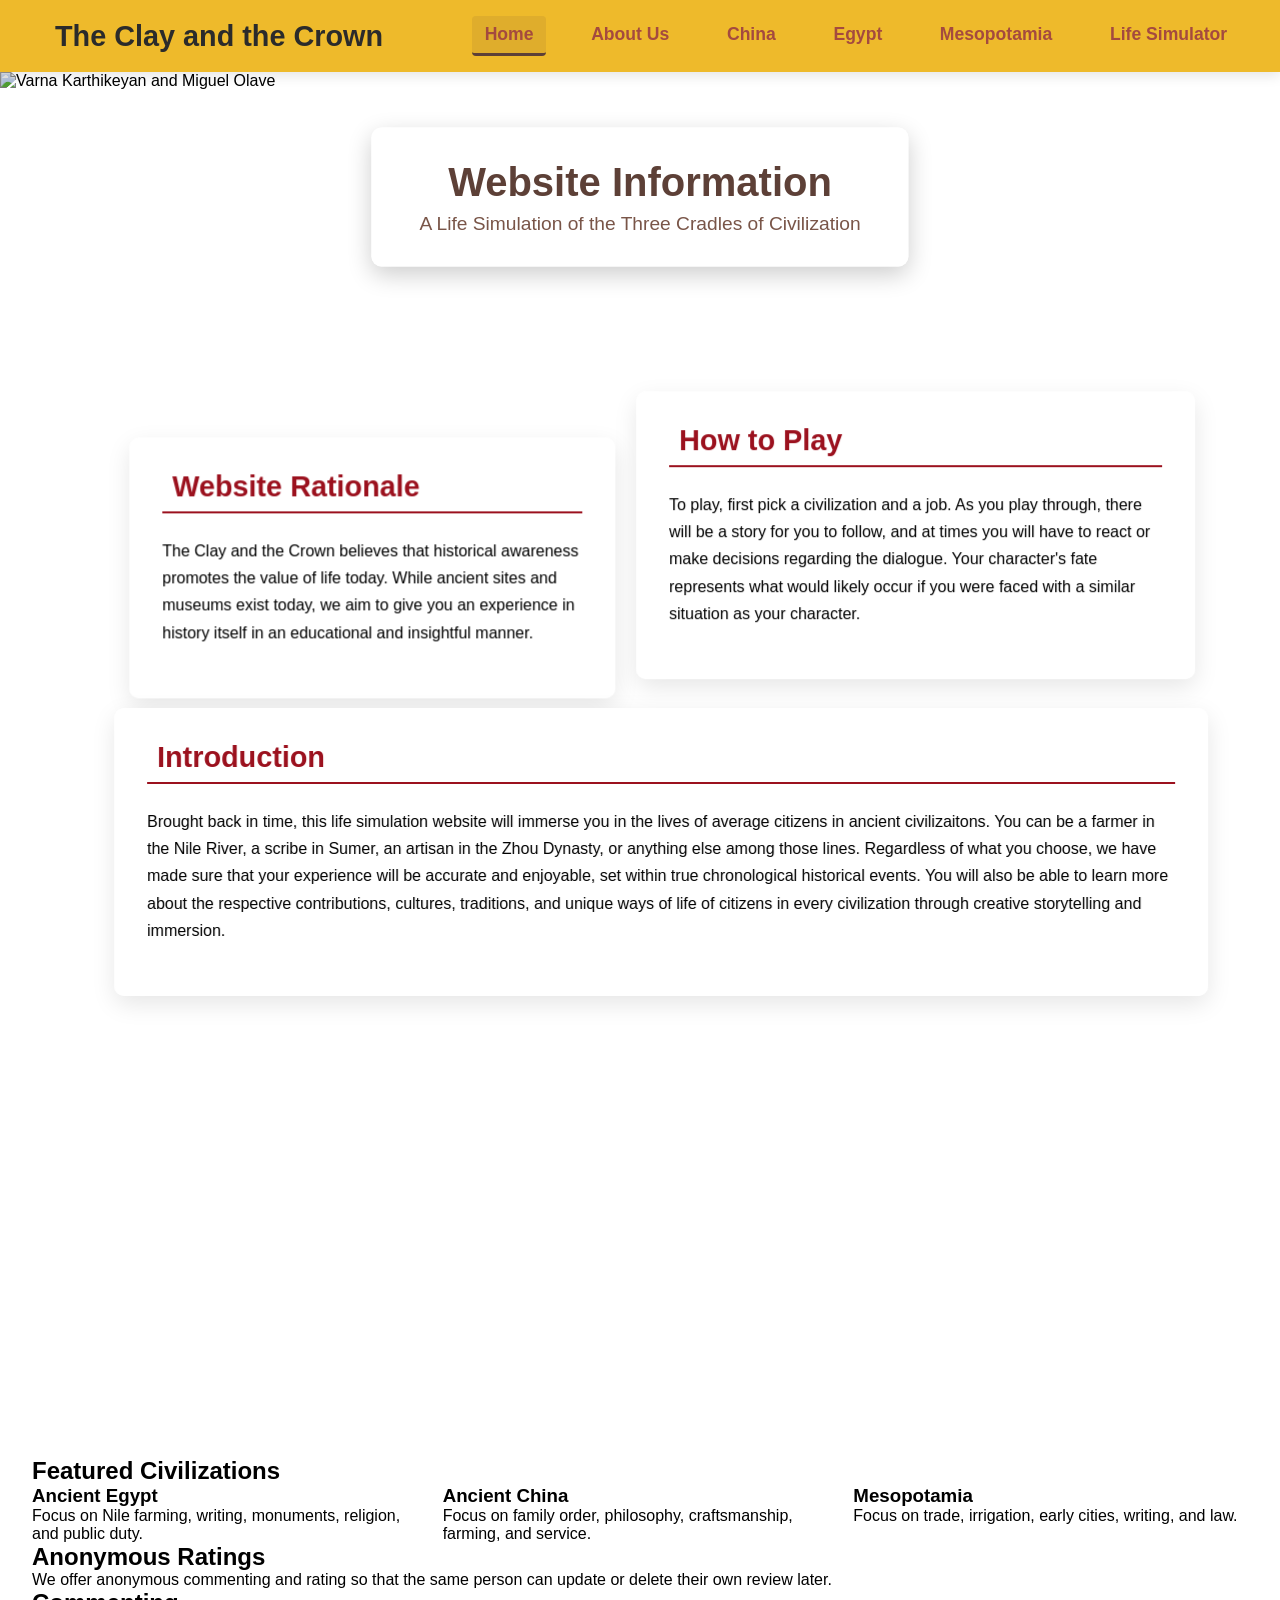
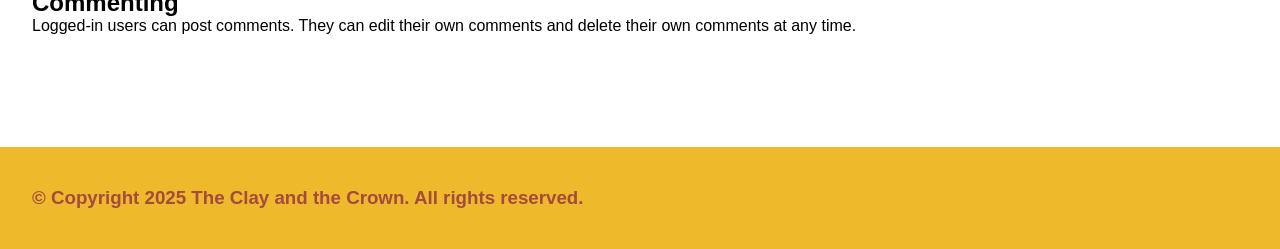
==== commit b8374850: "41st commit" ====
--- a/index.html
+++ b/index.html
@@ -67,11 +67,46 @@
         </div>
     </div>
 
+     <section class="card" id="civilizations">
+      <h2>Featured Civilizations</h2>
+      <div class="grid-three">
+        <article class="mini-card">
+          <h3>Ancient Egypt</h3>
+          <p>Focus on Nile farming, writing, monuments, religion, and public duty.</p>
+        </article>
+        <article class="mini-card">
+          <h3>Ancient China</h3>
+          <p>Focus on family order, philosophy, craftsmanship, farming, and service.</p>
+        </article>
+        <article class="mini-card">
+          <h3>Mesopotamia</h3>
+          <p>Focus on trade, irrigation, early cities, writing, and law.</p>
+        </article>
+      </div>
+    </section>
+
+      <section class="card" id="ratings">
+      <h2>Anonymous Ratings</h2>
+      <p class="section-note">
+        We offer anonymous commenting and rating so that the same person can update or delete their own review later.
+      </p>
+    </section>
+
+
+       <section class="card" id="comments">
+      <h2>Commenting</h2>
+      <p class="section-note">
+        Logged-in users can post comments. They can edit their own comments and delete their own comments at any time.
+      </p>
+      <div id="replyNotice" class="small-note"></div>
+      <div id="commentsList" class="comments-list top-gap"></div>
+    </section>
+
 
     </main>
 
         <footer class="footer">
-            <h3>&copy; Copyright 2025 The Clay and the Crown. All rights reserved.<h3>
+            <h3>&copy; Copyright 2025 The Clay and the Crown. All rights reserved.</h3>
         </footer>
 
     </body>
--- a/index.css
+++ b/index.css
@@ -293,7 +293,50 @@
 }
 
 .para-graph p {
+    top: 50%;
     margin-bottom: 1.2rem;
     line-height: 1.7;
     color: black;
 }
+
+.grid-three {
+  display: grid;
+  gap: 16px;
+}
+
+.grid-three {
+  grid-template-columns: repeat(3, minmax(0, 1fr));
+}
+
+.comment-card,
+.rating-card,
+.slot-card {
+  background: white;
+  border: 1px solid var(--line);
+  border-radius: 14px;
+  padding: 14px;
+  margin-bottom: 12px;
+}
+
+.comment-meta,
+.rating-meta,
+.slot-meta {
+  font-size: 0.92rem;
+  color: #6d614f;
+  margin-bottom: 8px;
+}
+
+.comment-actions,
+.slot-actions {
+  display: flex;
+  flex-wrap: wrap;
+  gap: 8px;
+  margin-top: 10px;
+}
+
+.reply-block {
+  margin-left: 24px;
+  margin-top: 10px;
+  border-left: 3px solid #dcccb2;
+  padding-left: 12px;
+}
